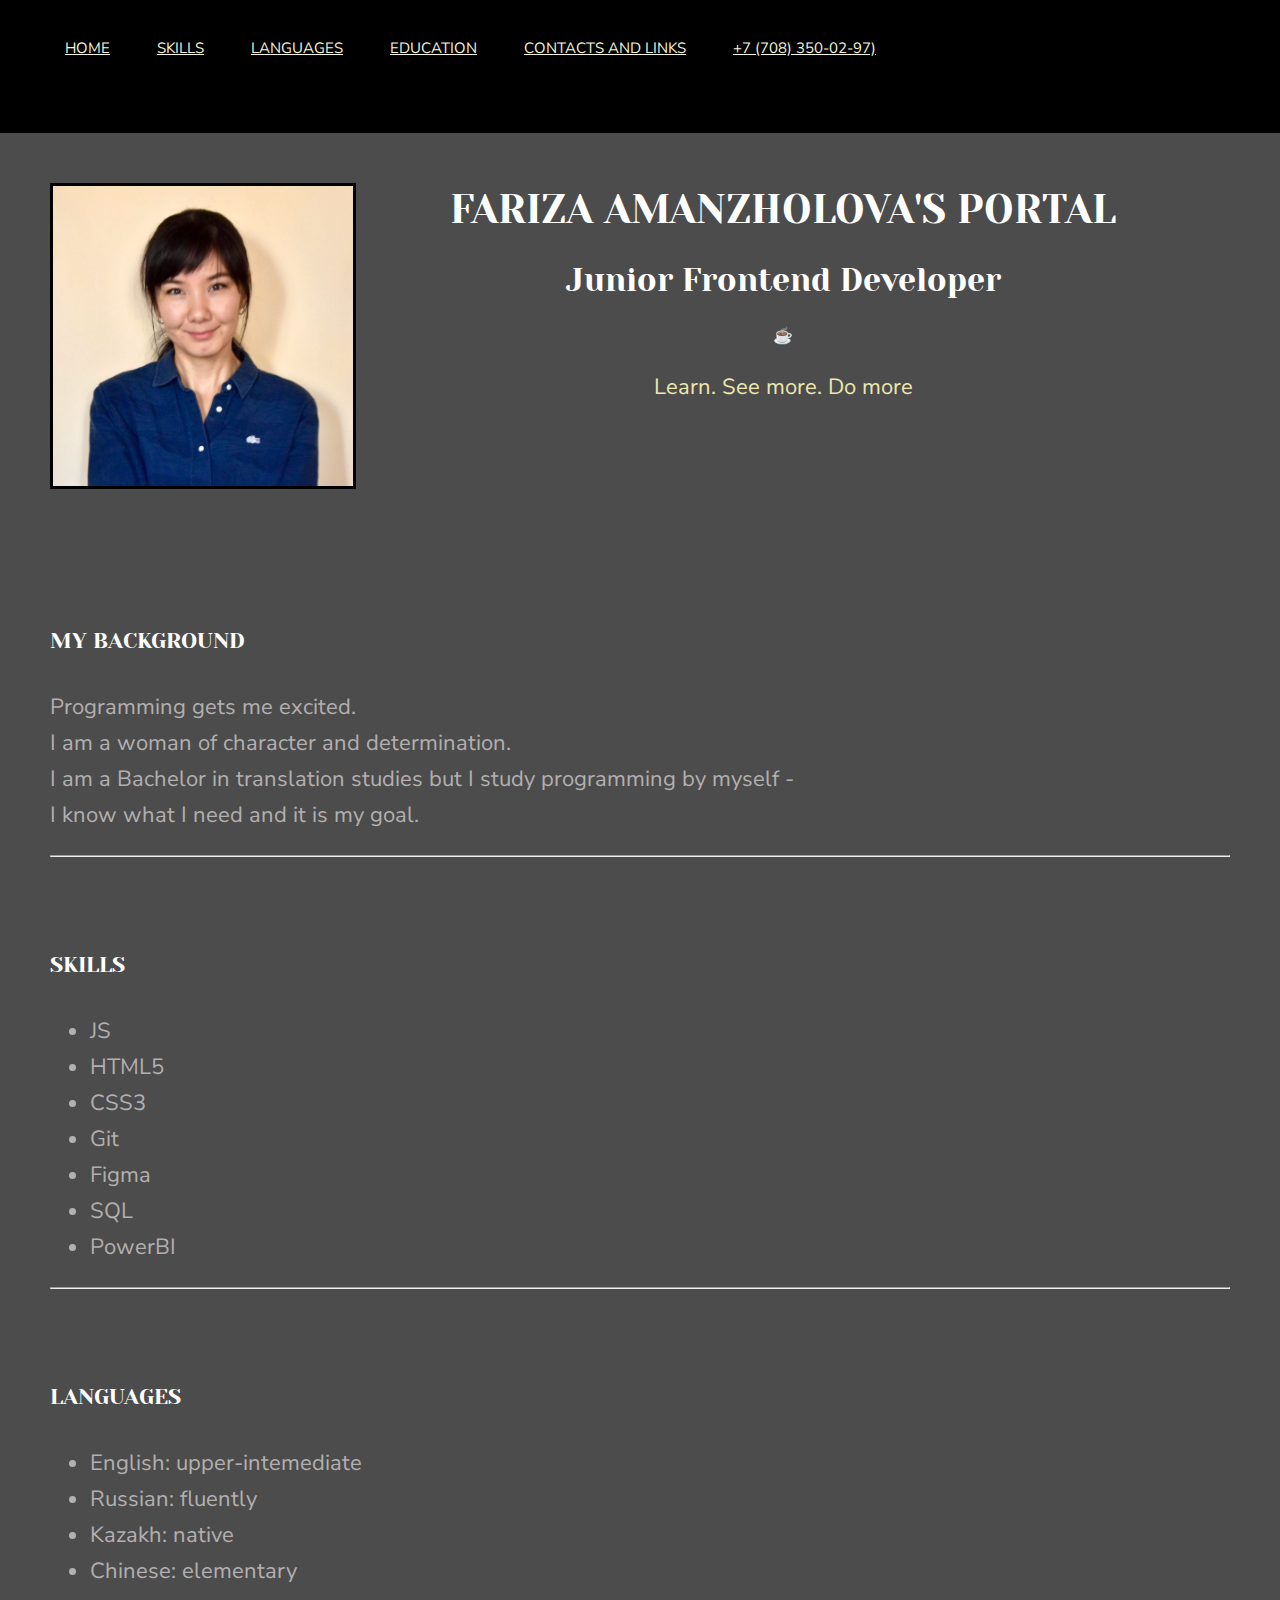
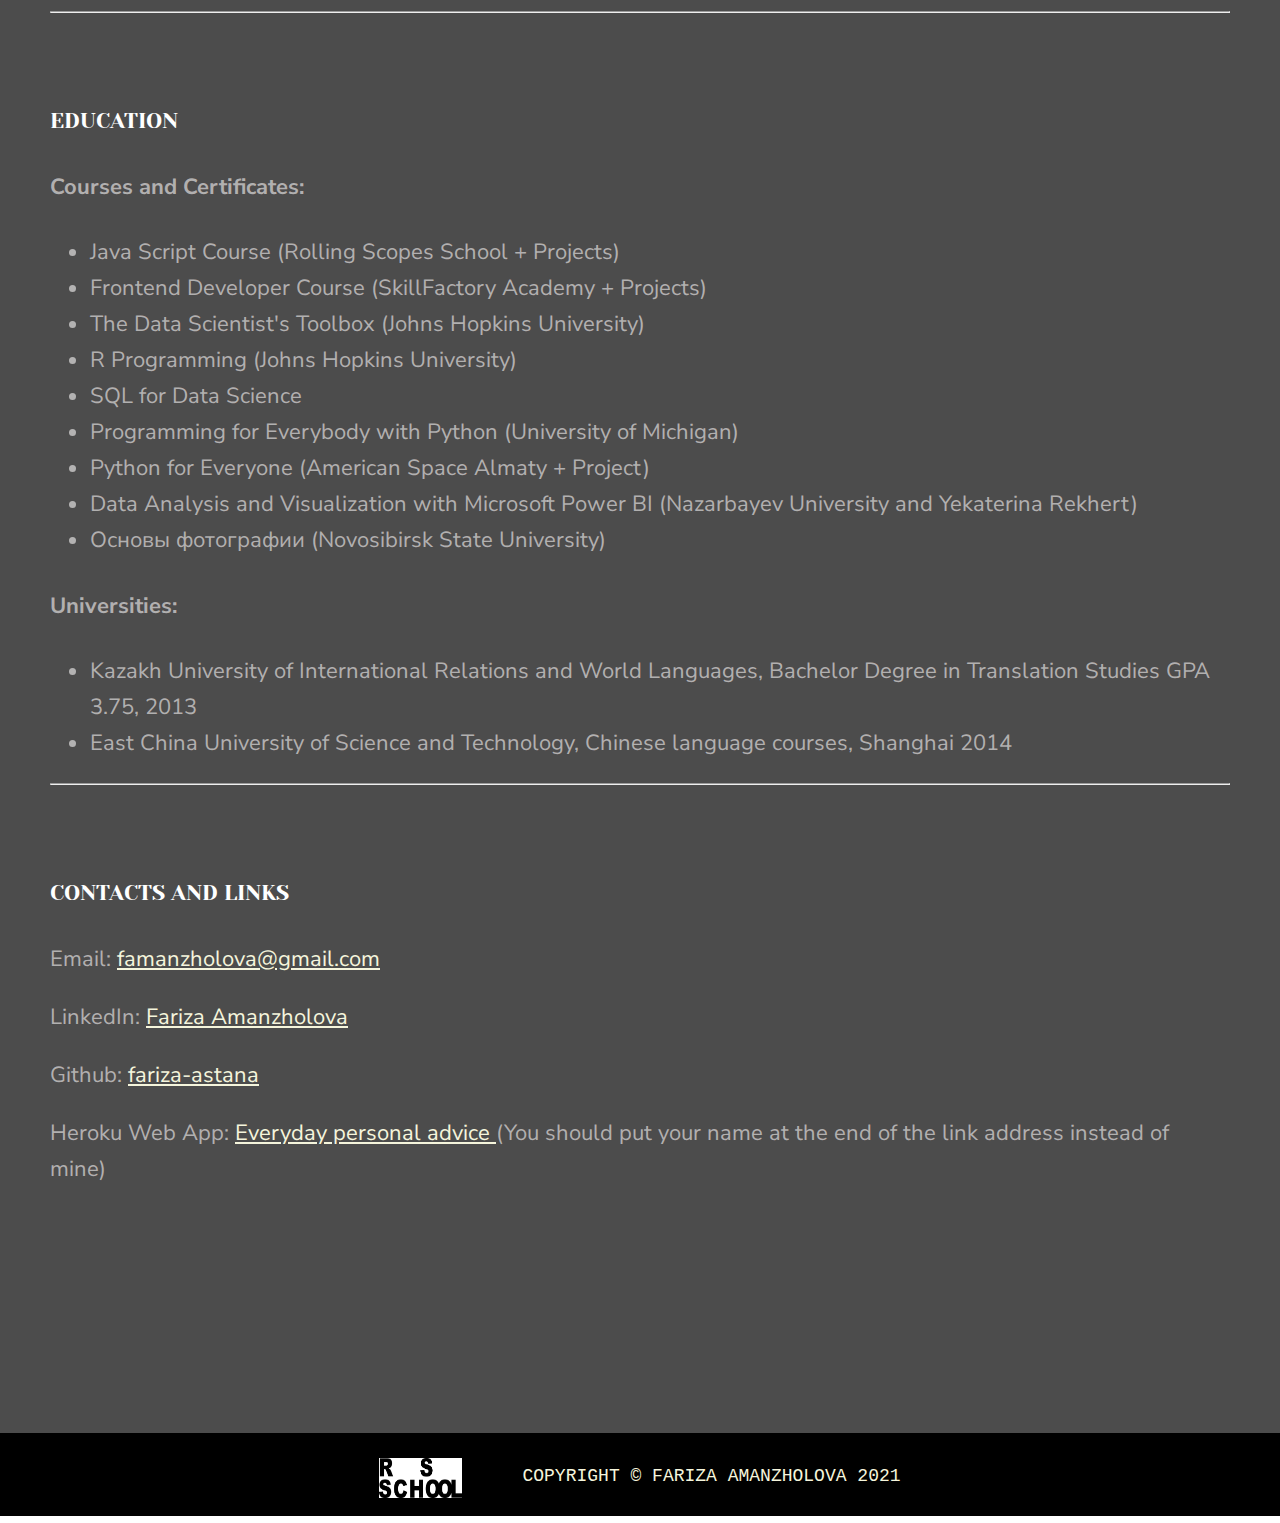
==== index.html @ c334bad4 "feat: update html document" ====
<!DOCTYPE html>
<html lang="en">
    <head>
        <meta charset="UTF-8">
        <meta name="viewport" content="width-device-width, initial-scale=1.0">
        <meta http-equiv="X-UA-Compatible" content="ie=edge">
        <link rel="stylesheet" href="style/style.css">
        <link rel="preconnect" href="https://fonts.gstatic.com">
        <link href="https://fonts.googleapis.com/css2?family=Yeseva+One&display=swap" rel="stylesheet">
        <link rel="preconnect" href="https://fonts.gstatic.com">
        <link href="https://fonts.googleapis.com/css2?family=Nunito+Sans&family=Yeseva+One&display=swap" rel="stylesheet">
        <title>Fariza Amanzholova</title>
    </head>
    <body>
        <header class="header">
            <div class="container header-content">
                <nav>
                    <ul class="header-navigation">
                        <li class="header-navigation_item"><a href="#HOME" class="header-navigation-link link" title="Main page">HOME</a></li>
                        <li class="header-navigation_item"><a href="#SKILLS" class="header-navigation-link link" title="My skills">SKILLS</a></li>
                        <li class="header-navigation_item"><a href="#LANGUAGES" class="header-navigation-link link" title="Languages level">LANGUAGES</a></li>
                        <li class="header-navigation_item"><a href="EDUCATION" class="header-navigation-link link" title="My education background">EDUCATION</a></li>
                        <li class="header-navigation_item"><a href="#CONTACTS AND LINKS" class="header-navigation-link link" title="Get in touch with me!">CONTACTS AND LINKS</a></li>
                        <li><a href="+7 (708) 350-02-97" class="link" title="My phone number">+7 (708) 350-02-97)</a></li>
                    </ul>
                </nav>
            </div>
        </header>

        <main class="home">
            <div class="container home-content">
                <div class="home-header">
                    <div class="myphoto">
                       <img class="photo-itself" src="images/cvphoto.jpeg">
                    </div>
                    <div class="home-content-text">
                        <h1 class="title-name">FARIZA AMANZHOLOVA'S PORTAL</h1>
                        <h2 class="subtitle-name">Junior Frontend Developer</h2>
                        <div class="coffee">
                        <span class="coffee">&#9749;</span>
                        </div>
                        <h3 class="cit">Learn. See more. Do more</h3>
                    </div>
                </div>
                <div class="citation">
                    <h3 class="titles" id="home">MY BACKGROUND</h3>
                </div>
                <div class="paragraph">
                    <p class="paragraph-content">Programming gets me excited. <br>
                               I am a woman of character and determination. <br>
                               I am a Bachelor in translation studies but I study programming by myself - <br>
                               I know what I need and it is my goal.</p>
                </div>
                <div class="home-body">
                    <hr class="hr">
                    <h3 class="titles" id="SKILLS">SKILLS</h3>
                    <div class="paragraph-content">
                        <ul class="skill-list">
                            <li>JS</li>
                            <li>HTML5</li>
                            <li>CSS3</li>
                            <li>Git</li>
                            <li>Figma</li>
                            <li>SQL</li>
                            <li>PowerBI</li>
                        </ul>
                    </div>

                    <hr>
                    <h3 class="titles" id="languages">LANGUAGES</h3>
                    <div class="paragraph-content">
                        <ul class="languages-list">
                            <li>English: upper-intemediate</li>
                            <li>Russian: fluently</li>
                            <li>Kazakh: native</li>
                            <li>Chinese: elementary</li>
                        </ul>
                    </div>

                    <hr>
                    <h3 class="titles" id="education">EDUCATION</h3>
                    <div class="paragraph-content">
                        <h4 class="education-courses">Courses and Certificates:</h4>
                        <ul class="education-list">
                            <li>Java Script Course (Rolling Scopes School + Projects)</li>
                            <li>Frontend Developer Course (SkillFactory Academy + Projects)</li>
                            <li>The Data Scientist's Toolbox (Johns Hopkins University)</li>
                            <li>R Programming (Johns Hopkins University)</li>
                            <li>SQL for Data Science</li>
                            <li>Programming for Everybody with Python (University of Michigan)</li>
                            <li>Python for Everyone (American Space Almaty + Project)</li>
                            <li>Data Analysis and Visualization with Microsoft Power BI (Nazarbayev University and Yekaterina Rekhert)</li>
                            <li>Основы фотографии (Novosibirsk State University)</li>
                        </ul>
                        <h4 class="education-uni">Universities:</h4>
                        <ul class="uni-list">
                            <li>Kazakh University of International Relations and World Languages, Bachelor Degree in Translation Studies GPA 3.75, 2013</li>
                            <li>East China University of Science and Technology, Chinese language courses, Shanghai 2014</li>
                    </div>

                    <hr>
                    <h3 class="titles" id="CONTACTS AND LINKS">CONTACTS AND LINKS</h3>
                    <p class="paragraph-content"> Email: <a href="mailto:famanzholova@gmail.com" class="footer-link link" target="_blank">famanzholova@gmail.com</a></p>
                    <p class="paragraph-content">LinkedIn: <a href="https://www.linkedin.com/in/fariza-amanzholova-9a8a63117/" class="footer-link link" target="_blank">Fariza Amanzholova</a></p>
                    <p class="paragraph-content">Github: <a href="https://github.com/fariza-astana" class="footer-link link" target="_blank">fariza-astana</a></p>
                    <p class="paragraph-content">Heroku Web App: <a href="https://space-advice.herokuapp.com/give-advice/Fariza" class="footer-link link" target="_blank">Everyday personal advice </a> (You should put your name at the end of the link address instead of mine) </p>
                </div>
            </div>
            <div class="home-overlay"></div>
        </main>
        </body>
    <footer class="footer">
        <div class="footer-content">
            <div class="logo">
                <a href="https://rs.school/" target="_blank"><img class="logo-rsschool"src="images/rsschool.png"></a>
            </div>
            <code>Copyright &copy; Fariza Amanzholova 2021</code>
        </div>
    </footer>
---- style/style.css ----
body {
    margin: 0;
    font-family: Nunito Sans, Arial;
}
 body {
     box-sizing: border-box;
 }

.container {
    max-width: 1438px;
    margin: 0 auto;
    position: relative;
    z-index: 1;
}


.header {
    background-color: black;
    font-family: Nunito Sans, Arial, Helvetica, sans-serif;
    font-style: normal;
    font-weight: normal;
    font-size: 15px;
    line-height: 17px;
    text-transform: uppercase;
    color: beige;
    padding: 25px;
    
}

.header-content {
    display: flex;
    justify-content: space-between;
    height: 83px;
    
}

.header-navigation {
    list-style: none;
    display: flex;
}

.header-navigation_item {
    margin-right: 47px; 
}

.link {
    color: beige;
    transition: 2s;
}
.footer-link {
    color: beige;
}

.home {
    background-image: url("../images/canyon2.jpg");
    background-size: cover;
    padding: 50px;
    height: 2800px;
    position: relative;
}
.home-overlay {
    content: '';
    position: absolute;
    top: 0;
    left: 0;
    right: 0;
    bottom: 0;
    background-color: rgba(0, 0, 0, .7);
}

.home-content {
    margin: 0 auto;
    display: block;
}


.home-header {
    display: flex;
    height: 350px;
}
.myphoto {
    width: 400px;
    height: 400px;
}
.photo-itself {
    width: 300px;
    height: 300px;
    border-style: solid;
    margin-right: 60px;
}
.home-content-text {
    
}

.title-name {
    margin: 0;
    font-family: Yeseva One, Arial, Helvetica, sans-serif, serif;
    font-style: normal;
    font-weight: normal;
    font-size: 40px;
    line-height: 53px;
    text-transform: uppercase;
    color: white;
    text-align: center;

}

.subtitle-name {
    font-family: Yeseva One, Nunito Sans, Arial;
    font-style: normal;
    font-weight: normal;
    font-size: 32px;
    line-height: 36px;
    color: white;
    text-align: center;
}
.coffee {
    text-align: center;
    
}
.titles {
    font-family: Yeseva One, Arial;
    font-style: normal;
    font-weight: normal;
    font-size: 22px;
    line-height: 36px;
    color: white;
    margin-top: 90px;
    margin-bottom: 30px;
}

.cit {
    font-family: Nunito Sans, Arial;
    font-style: normal;
    font-weight: normal;
    font-size: 22px;
    line-height: 36px;
    color: rgb(236, 232, 175);
    text-align: center;
}

.paragraph-content {
    font-family: Nunito Sans, Arial;
    font-style: normal;
    font-weight: normal;
    font-size: 22px;
    line-height: 36px;
    color: rgba(224, 222, 222, 0.7);
    justify-content: center;
}
.home-content-text {

}
.hr {
    color: black;
}

.footer {
    background-color: black;
    font-family: Nunito Sans, Arial, Helvetica, sans-serif;
    font-style: normal;
    font-weight: normal;
    font-size: 15px;
    line-height: 22px;
    text-transform: uppercase;
    height: 83px;
    text-align: center;
    padding-top: 0px;
}

.footer-content {
    font-family: Nunito Sans, Arial;
    font-style: normal;
    font-weight: normal;
    font-size: 18px;
    line-height: 36px;
    color: beige;
    display: flex;
    justify-content: center;
    padding: 25px;
    margin: 0 auto;
}

.logo {
    margin-right: 60px;
    background-color: white;
    height:40px;
}
.logo-rsschool {
    margin-bottom: 0px;
    height: 40px;
    width: 83px;
}
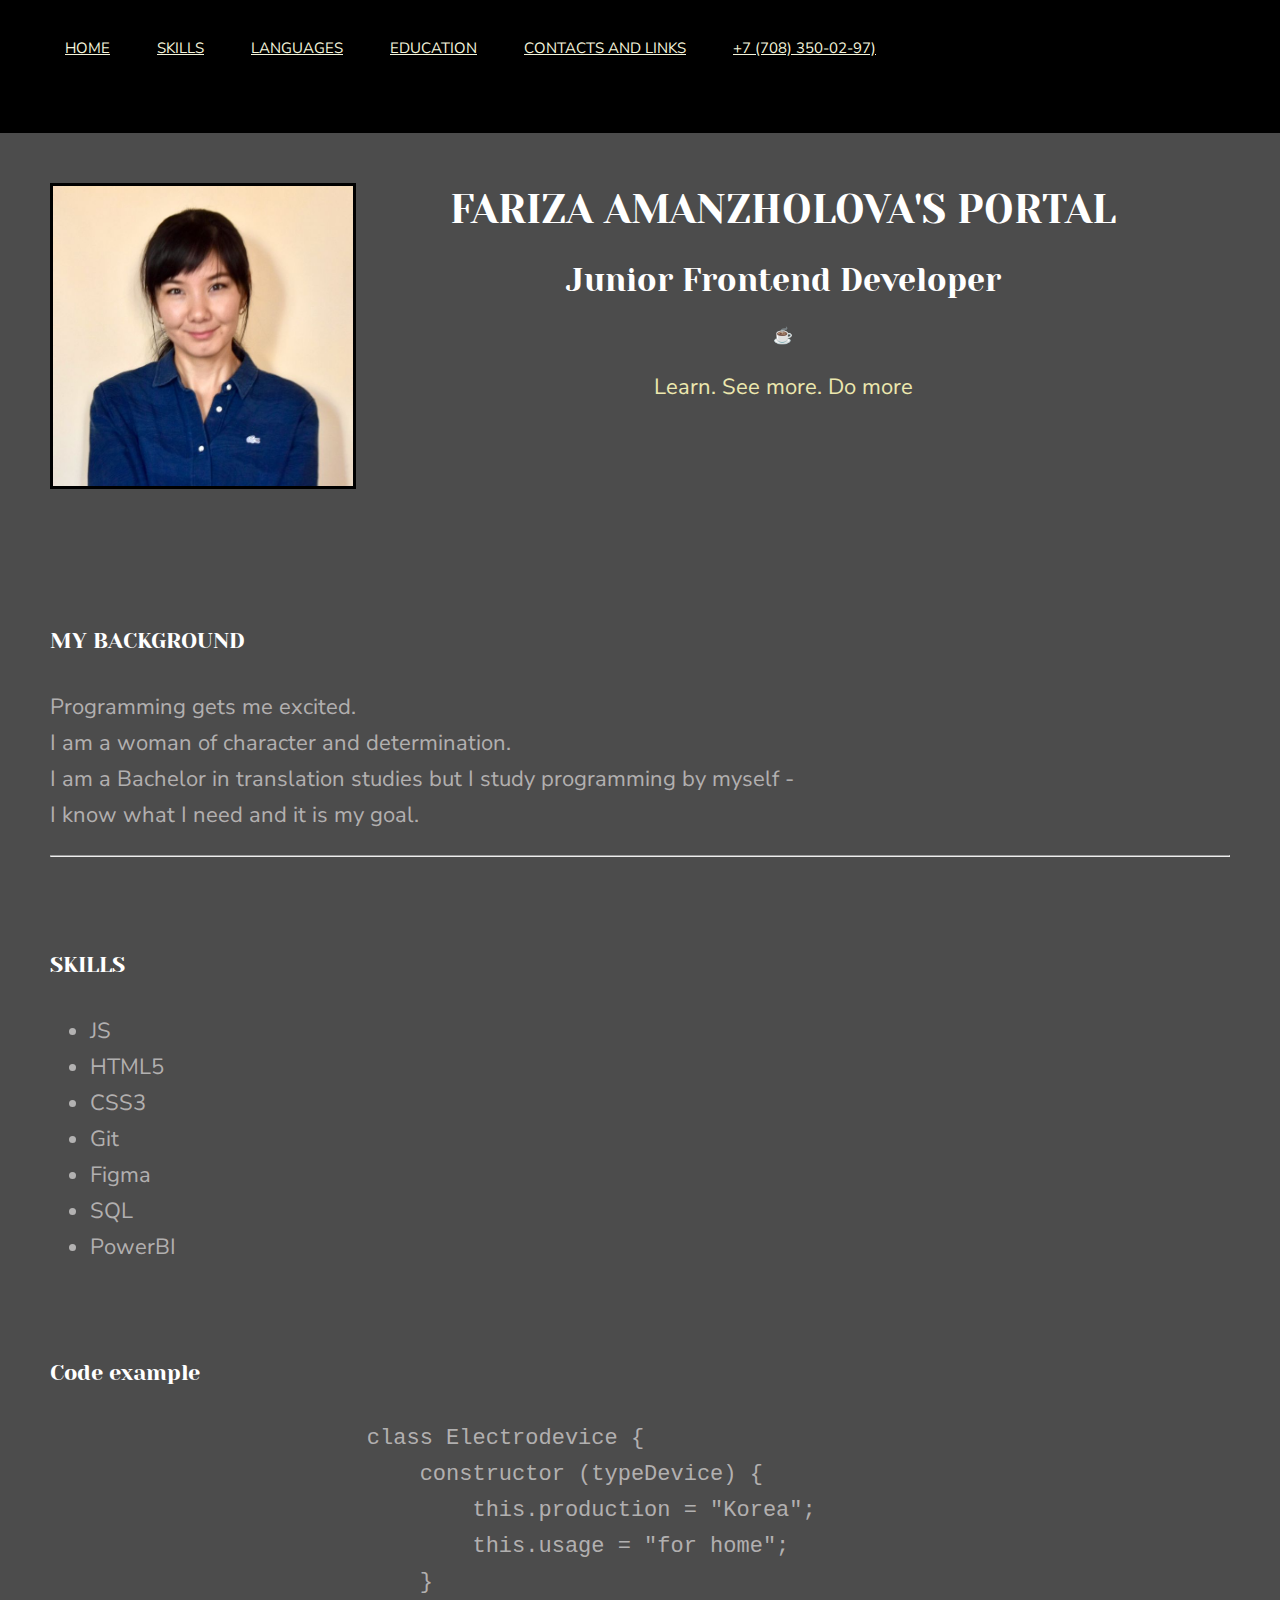
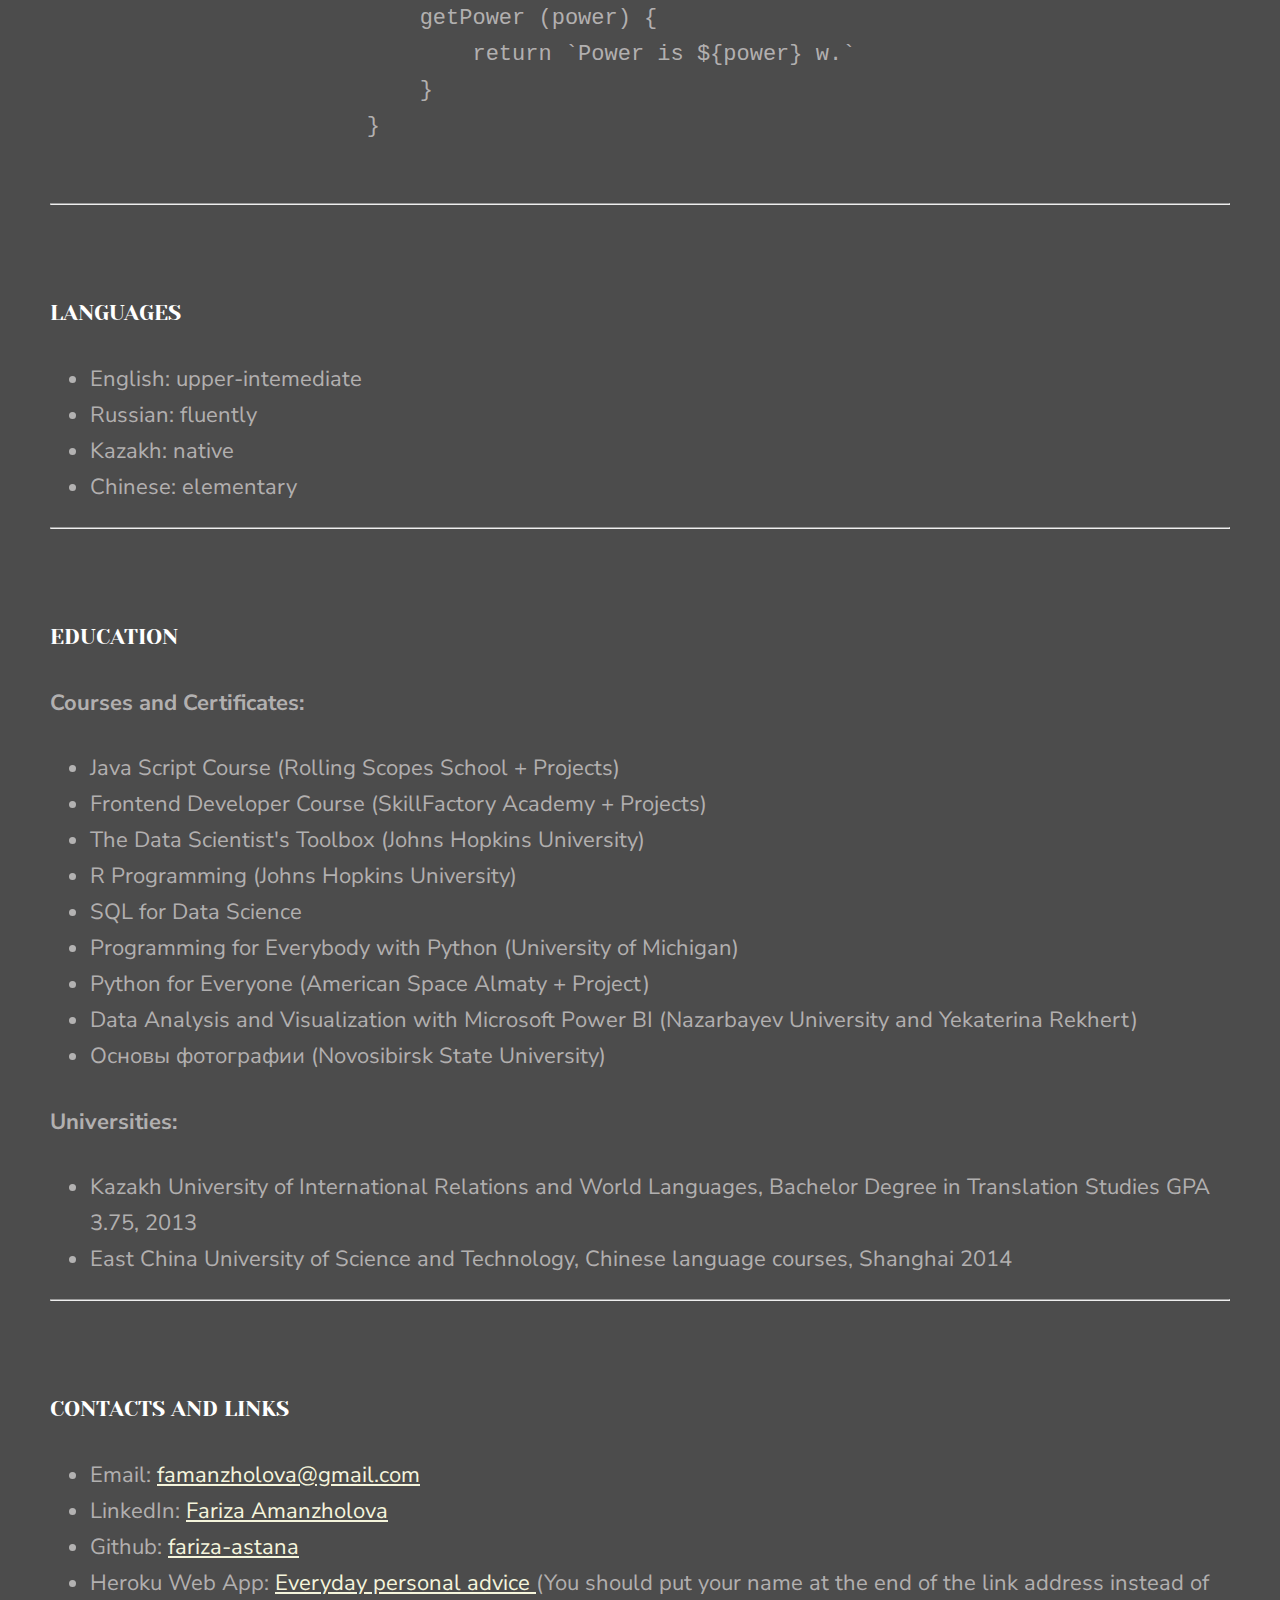
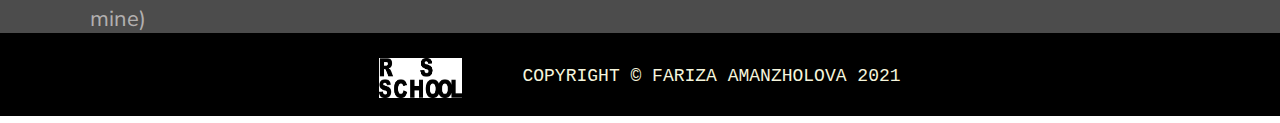
==== commit 727d224e: "refactor: refactor of some tegs" ====
--- a/index.html
+++ b/index.html
@@ -31,7 +31,7 @@
             <div class="container home-content">
                 <div class="home-header">
                     <div class="myphoto">
-                       <img class="photo-itself" src="images/cvphoto.jpeg">
+                       <img class="photo-itself" src="images/cvphoto.jpeg" alt="my_photo">
                     </div>
                     <div class="home-content-text">
                         <h1 class="title-name">FARIZA AMANZHOLOVA'S PORTAL</h1>
@@ -64,6 +64,18 @@
                             <li>SQL</li>
                             <li>PowerBI</li>
                         </ul>
+                    <h3 class="titles" id="SKILLS">Code example</h3>
+                    <pre class="code">
+                        <code>class Electrodevice {
+                            constructor (typeDevice) {
+                                this.production = "Korea";
+                                this.usage = "for home";
+                            }
+                            getPower (power) {
+                                return `Power is ${power} w.`
+                            }
+                        }</code>
+                    </pre>
                     </div>
 
                     <hr>
@@ -100,11 +112,13 @@
 
                     <hr>
                     <h3 class="titles" id="CONTACTS AND LINKS">CONTACTS AND LINKS</h3>
-                    <p class="paragraph-content"> Email: <a href="mailto:famanzholova@gmail.com" class="footer-link link" target="_blank">famanzholova@gmail.com</a></p>
-                    <p class="paragraph-content">LinkedIn: <a href="https://www.linkedin.com/in/fariza-amanzholova-9a8a63117/" class="footer-link link" target="_blank">Fariza Amanzholova</a></p>
-                    <p class="paragraph-content">Github: <a href="https://github.com/fariza-astana" class="footer-link link" target="_blank">fariza-astana</a></p>
-                    <p class="paragraph-content">Heroku Web App: <a href="https://space-advice.herokuapp.com/give-advice/Fariza" class="footer-link link" target="_blank">Everyday personal advice </a> (You should put your name at the end of the link address instead of mine) </p>
-                </div>
+                    <ul class="contact-links">
+                        <li class="paragraph-content"> Email: <a href="mailto:famanzholova@gmail.com" class="footer-link link" target="_blank">famanzholova@gmail.com</a></li>
+                        <li class="paragraph-content">LinkedIn: <a href="https://www.linkedin.com/in/fariza-amanzholova-9a8a63117/" class="footer-link link" target="_blank">Fariza Amanzholova</a></li>
+                        <li class="paragraph-content">Github: <a href="https://github.com/fariza-astana" class="footer-link link" target="_blank">fariza-astana</a></li>
+                        <li class="paragraph-content">Heroku Web App: <a href="https://space-advice.herokuapp.com/give-advice/Fariza" class="footer-link link" target="_blank">Everyday personal advice </a> (You should put your name at the end of the link address instead of mine) </li>
+                    </ul> 
+                    </div>
             </div>
             <div class="home-overlay"></div>
         </main>
--- a/style/style.css
+++ b/style/style.css
@@ -55,7 +55,7 @@
     background-image: url("../images/canyon2.jpg");
     background-size: cover;
     padding: 50px;
-    height: 2800px;
+    height: 3000px;
     position: relative;
 }
 .home-overlay {
@@ -138,6 +138,10 @@
     color: rgb(236, 232, 175);
     text-align: center;
 }
+.code {
+    width: 500px;
+    text-align: start;
+}
 
 .paragraph-content {
     font-family: Nunito Sans, Arial;
